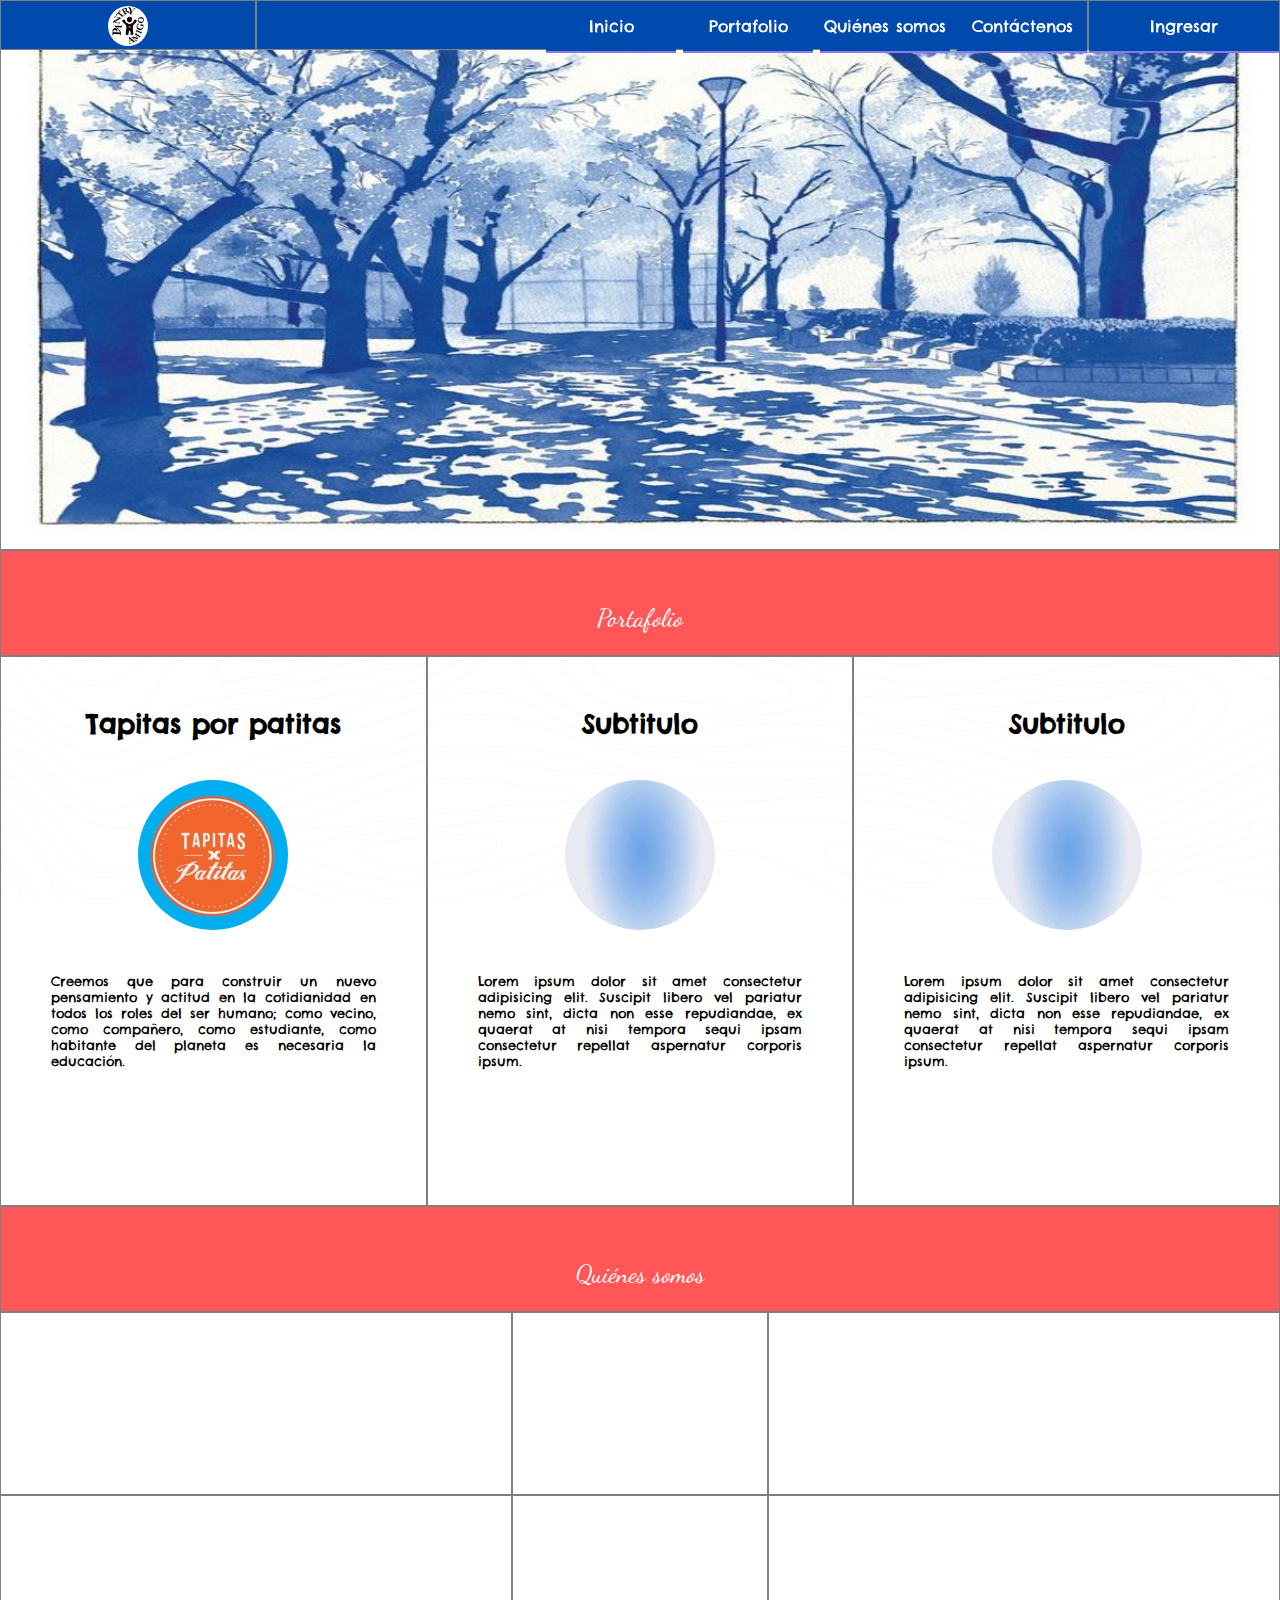
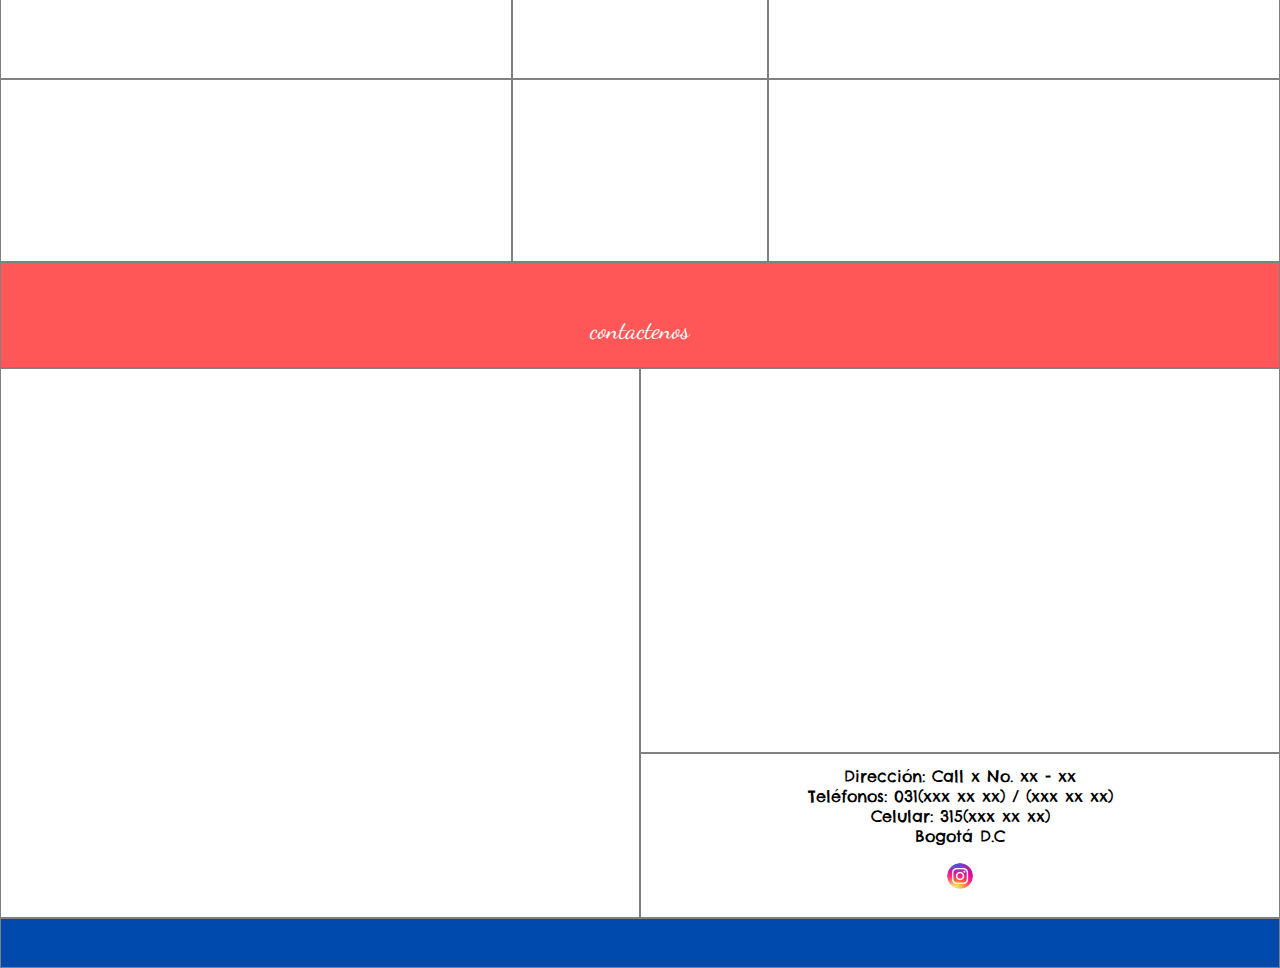
==== index.html @ cb9f5ed7 "Proyecto 4 maquetado" ====
<!DOCTYPE html>
<html>
<head>
    <meta charset="utf-8">
<!-- para dispositivos pequeños -->
<meta name="viewport" content="width=device-width, user-scalable=no, initial-scale=1.0,
maximum-scale=1.0,minimum-scale=1.0">
<title>pantry</title>
<link rel="stylesheet" type="text/css" href="css/estilos.css">
<link rel="shortcut icon" href="img/logo.png">
</head>
<body>
    <div class="contenedor"></div> <!--esta es la nueva línea de código-->
<!--navegador-->
<!--<div id="nav"class=borde></div>-->
<nav>
<div class="logo borde">
    <img src="img/logo.png" alt="imagen logo" title="Logo empresa">
</div>
<div class="navegacion borde">
    <!--se agrega como lista ul
con los elementos li que tienen enlaces-->
<ul>
    <li><a href="#">Inicio</a></li>
    <li><a href="#portafoliox">Portafolio</a>
        <ul>
            <li><a href="">Productos</a>
                <ul>
                    <li><a href="">Producto 1</a></li>
                    <li><a href="">Producto 2</a></li>
                    <li><a href="">Producto 3</a></li>
                </ul>
            </li>
            <li><a href="">Servicios</a>
                <ul>
                    <li><a href="">Servicio 1</a></li>
                    <li><a href="">Servicio 2</a></li>
                    <li><a href="">Servicio 3</a></li>
                </ul>
            </li>
            </ul>
    </li>
    <li><a href="#quienes">Quiénes somos</a></li>
    <li><a href="#contacto">Contáctenos</a></li>
    </ul>
</div>
<div class="ingreso borde">
    <ul>
        <li><a href="">Ingresar</a>
            <ul>
                <li><a href="">Registro</a></li>
                <li><a href="html/ingreso.html">Ingreso</a></li>
            </ul>
        </li>
        </ul>
</div>
</nav>
<!-- Encabezado -->
<!--<div id="header"class=borde></div>-->
<header class="borde"></header>

<!-- Portafolio -->
<div id="portafoliox" class="borde titulo">Portafolio</div>
<!--podria ser section
<div id="portafolio"class=borde></div>-->
<main id="portafolio">
<div class="div-porta borde">
    <h1>Tapitas por patitas</h1>
<img src="img/tapitas.jfif" alt="degradado" title="porta1 empresa">
<p>Creemos que para construir un nuevo pensamiento y actitud en la cotidianidad en todos los roles del ser humano; como vecino, como compañero, como estudiante, como habitante del planeta es necesaria la educación.</p>
</div>
<div class="div-porta borde">
    <h1>Subtitulo</h1>
<img src="img/blanco.jfif" alt="degradado" title="porta1 empresa">
<p>Lorem ipsum dolor sit amet consectetur adipisicing elit. Suscipit libero vel pariatur nemo sint, dicta non esse repudiandae, ex quaerat at nisi tempora sequi ipsam consectetur repellat aspernatur corporis ipsum.</p>
</div>
<div class="div-porta borde">
    <h1>Subtitulo</h1>
<img src="img/blanco.jfif" alt="degradado" title="porta1 empresa">
<p>Lorem ipsum dolor sit amet consectetur adipisicing elit. Suscipit libero vel pariatur nemo sint, dicta non esse repudiandae, ex quaerat at nisi tempora sequi ipsam consectetur repellat aspernatur corporis ipsum.</p>
</div>
</main>

<!-- quienes-somos -->
<div id="quienes" class="borde titulo">Quiénes somos</div>
<!-- <div id="quienes-somos"class=borde></div> -->
<section id="quienes-somos">
<div class="fila">
<div class="col-ext borde"></div>
<div class="col-cen borde"></div>
<div class="col-ext borde"></div>
</div>
<div class="fila">
<div class="col-ext borde"></div>
<div class="col-cen borde"></div>
<div class="col-ext borde"></div>
</div>
<div class="fila">
<div class="col-ext borde"></div>
<div class="col-cen borde"></div>
<div class="col-ext borde"></div>
</div>
</section>

<!-- contactenos -->
<div id="contacto" class="borde titulo">contactenos</div>
<!-- <div id="contactenos"class=borde></div> -->
<section id="contactenos">
<div class="div-contacto borde"></div>
<div class="div-contacto">
<div class="div-arr borde">
    <!--mapa de google-->
    <iframe src="https://www.google.com/maps/embed?pb=!1m18!1m12!1m3!1d3976.4800445134565!2d-74.1449559244183!3d4.686320441780808!2m3!1f0!2f0!3f0!3m2!1i1024!2i768!4f13.1!3m3!1m2!1s0x8e3f9c95cfe2a167%3A0x5b35e01a7fbfd17c!2sColegio%20Madre%20Matilde!5e0!3m2!1ses-419!2sco!4v1725817347348!5m2!1ses-419!2sco" allowfullscreen="" loading="lazy" referrerpolicy="no-referrer-when-downgrade"></iframe>
</div>
<!-- información de la empresa -->
<div class="div-aba borde">
    <p class="direccion">Dirección: Call x No. xx - xx</p>
    <p>Teléfonos: 031(xxx xx xx) / (xxx xx xx)</p>
    <p>Celular: 315(xxx xx xx)</p>
    <p>Bogotá D.C</p>
    <a href="https://www.instagram.com/colmatildebogota/" target="_blank"><img
    class="instagram" src="img/insta.png"></a>
</div>
</div>
</section>

<!-- pie de página -->
<!-- <div id="footer"class=borde></div> -->
<footer class="borde"></footer>
</body>
</html>
---- css/estilos.css ----
@import url('https://fonts.googleapis.com/css2?family=Dancing+Script&display=swap');
@import url('https://fonts.googleapis.com/css2?family=Chelsea+Market&display=swap');
*{
    box-sizing: border-box;
    /*controlar dimensiones sin que se vean afectadas
    por el border o por el padding*/
    margin:0;
    padding: 0;
    }
    /*clases especiales*/
    .borde{
    border:1px solid gray;
    }

    .titulo{
        width: 100%;
        height: 50px;
        /*padding: 10px;*/
        padding: 52px;
        background-color: rgba(255,87,87);
        font-family: 'Dancing Script', cursive;
        color:#fff;
        text-align: center;
        /*aumentar el titulo puede ser h1 pero...*/
        font-size: 25px;/*puede ser 2em*/
    }

/*contenedor para pantallas grandes*/
.contenedor{
    width: 99%;
    max-width: 1280px;
    margin:auto; /*quede centrado*/
    }

    /*cuerpo*/
body{
    background-image: url('../img/descarga.jfif');
    background-size: 100% 100%;
    background-attachment: fixed;/*la imagen se quede fija*/
    font-family: 'Chelsea Market', cursive;
    }
     
    /*navegador*/
    nav{
        width: 100%;
        height: 50px;
        background-color: #004aad;
        position:  fixed;
        max-width: 1280px;
        }

    /*La suma da 100=65+15+20*/
    .logo{
    width: 20%;
    height: 100%;
    float: left;
    float: left;
    padding: 5px;/*no se pegue la imagen logo tanto al borde*/
    /*aplica para la imagen y letras*/
    text-align: center;
    }
    /*en su interior a otra caja cuando esten separados*/
.logo img{
    /*width: auto;*/
    /*height: 100%; de los 50px*/
    width: 40px;
    height: 40px;
    border-radius: 50%;/*la imagen sea curva*/
    /*Si se quiere rendondez total se tiene que
    calcular en el ancho y alto en medida
    en pixeles. Teniendo en cuenta la
    altura nav 50px y padding de 5px*/
    }
    .navegacion{
    width: 65%;
    height: 100%;
    float: left;
    }
    .ingreso{
    width: 15%;
    height: 100%;
    float: left;
    }
    /*niveles de navegación*/
/*nivel 0*/
nav ul{
    list-style: none;/*para quitar viñetas*/
    text-align: right;/*el elemento ul se desplaza a la derecha*/
}
nav ul li{
    /*display:inline-block;/*Dejar los elementos de forma horizontal*/
    width: 130px;/*tamaño definido para todas las opciones (los elementos li)*/
    /*se agrega el mismo color a todos los elementos de la
barra de navegación*/
background-color: #004aad;
}
/*Para que los elementos ocultos cuando pase el mouse, muestre
los elementos ul*/
nav ul li:hover>ul{
    display: block;
    }
/*Para que los subítems queden como lo esperado*/
nav .navegacion>ul>li{
    /*quiere decir que solo las etiquetas que estan directamente relacionadas
    con la clase navegación y solo las li van a tener dichas propuedades*/
    /*Se agrega el display*/
    display:inline-block;
    }
/*Para que el elemento <li> complete el contenedor*/
nav .ingreso ul li{
    width: 100%;
}
nav ul li a{
    display:block; /*para poder colocarle un margin o un padding
al elemento <a>*/
text-decoration: none;/*quitar el subrayado del link del anchor <a>*/
color: #ffffff;
padding: 15px 2px; /*Recuerde que es arriba(15px)-derecha(2px)-abajo(15)-izquierda(2)*/
text-align: center;
border-bottom: 2px solid #8a7beb;/*borde inferior al elemento <a>*/
}
/*Recuerde hover es una pseudo-clase
el proposito es que algo cambie o resalte cuando pase el cursor
por descendencia el elemento <a> tendrá este efecto*/
nav ul li a:hover{
    background: rgba(0, 0, 0, 0.5);/*una opacidad mientras el puntero
pasa sobre la opcion*/
border-bottom: 2px solid rgb(0,0,0);
}
/*nivel 1 -primer despliegue*/
nav li ul{
    position: absolute;/*Los elemento ul
mantengan la posición*/
display: none;/*se ocultan los elementos del nivel 1*/
}
/*Para las subítems de la opción ingreso*/
nav .ingreso li ul{
    width: 14%;/*Se coloca un ancho al elemento de la clase ingreso
    que sea acorde a lo que se necesita*/
    }
nav li ul li{
    position: relative;
}
/*nivel 2 -despligues laterales+*/
nav li ul li ul{
    left: 130px;/*desde la izquierda va a ocupar 130px*/
top:2px;/*quede un poco abajo*/
}
    /*encabezado*/
    header{
    width: 100%;
    height: 550px;
    /*depende del monitor*/
    background-image: url('../img/blue.jfif');
    background-size:100% 100%;
    }

    /*portafolio*/
    
    #titulo1{
    width: 100%;
    height: 50px;
    padding: 10px;
    }
    main#portafolio{/*tiene que estar pegado para que sepa que es de esa etiqueta
    si se separa pensara que es de alguna del interior*/
    width: 100%;
    height: 550px;
    background: rgb(255,255,255,0.9);/*transparencia 0.4*/
    }
    .div-porta{
    width: 33.33%;
    height:100%;
    float: left;
    text-align: center;
padding: 50px;
font-size: 13px;
}
.div-porta img{
width: 150px;
height: 150px;
margin: 40px 0px 0px 0px;
border-radius: 50%;
}
/*en div porta hay una etiqueta p que quiero este justificada*/
.div-porta p{
    margin: 40px 0px 0px 0px;/*cuando hay 2 medidas afecta primero
arriba y abajo y la otra es izq y der*/
/*margin-top: 20px;*/
text-align: justify;
}
    /*quinenes-somos*/
    #titulo2{
    width: 100%;
    height: 50px;
    padding: 10px;
    }
    section#quienes-somos{
    width: 100%;
    height: 550px;
    }
    .fila{
    width: 100%;
    height: 33.33%;
    }
    .col-ext{
    width: 40%;
    height: 100%;
    float: left;
    }
    .col-cen{
    width: 20%;
    height: 100%;
    float: left;
    }
    /*contactenos*/
    #titulo3{
    width: 100%;
    height: 50px;
    padding: 10px; /*#FF5757*/
    }
    section#contactenos{
    width: 100%;
    height: 550px;
    }
    .div-contacto{
    width: 50%;
    height: 100%;
    float: left;
    }
    /*para el video*/
.div-arr iframe{
    width: 100%;
    height: 100%;
    border: 0;
    } 
    .div-arr{
    width: 100%;
    height:70%;
    }
    .div-aba{
    width: 100%;
    height:30%;
    padding: 2px;
    background: rgb(255,255,255,0.9);
    text-align: center;
    }
    /*dirección contacto*/
.direccion{
    margin-top: 10px;
    }
    /*redes sociales*/
    .instagram{
    width: 40px;
    height:40px;
    padding: 2px;
    margin-top: 10px;
    }
    /*footer*/
    footer{
    width: 100%;
    height: 50px;
    background-color: #004aad
    }
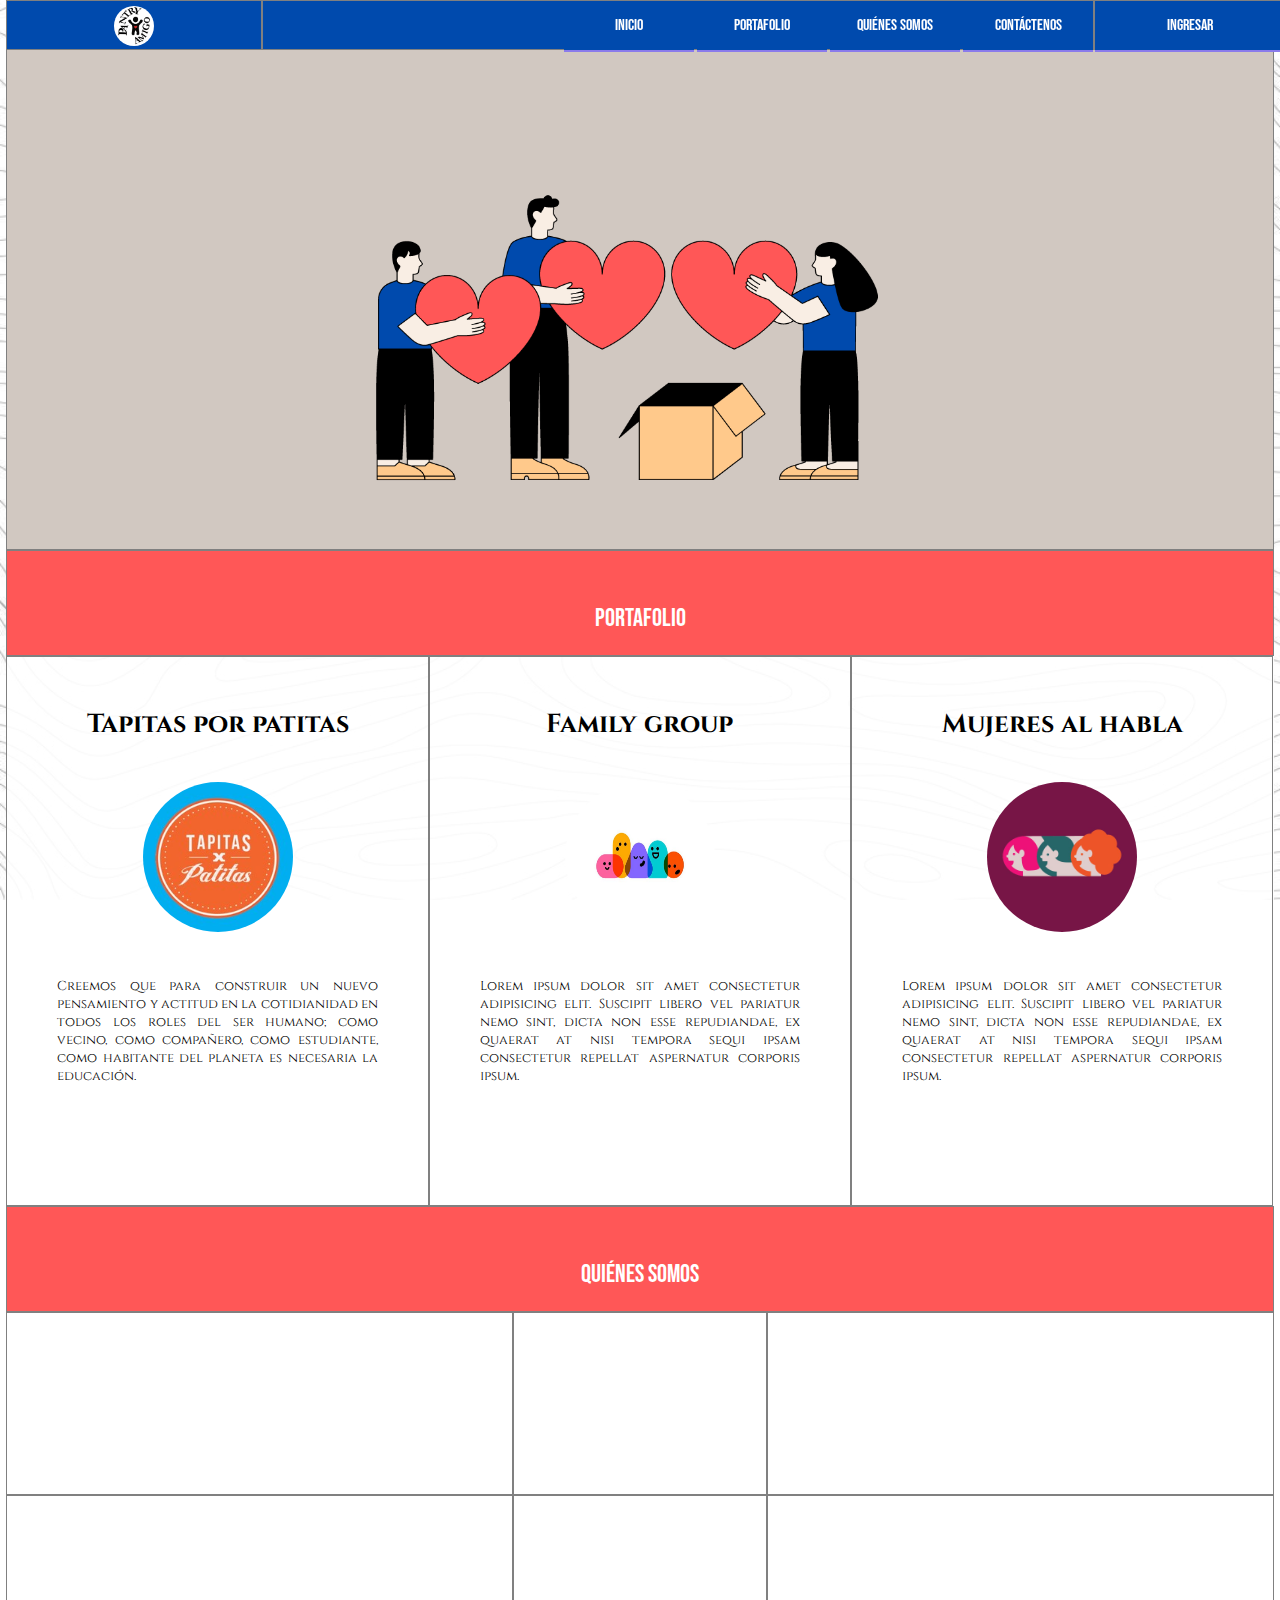
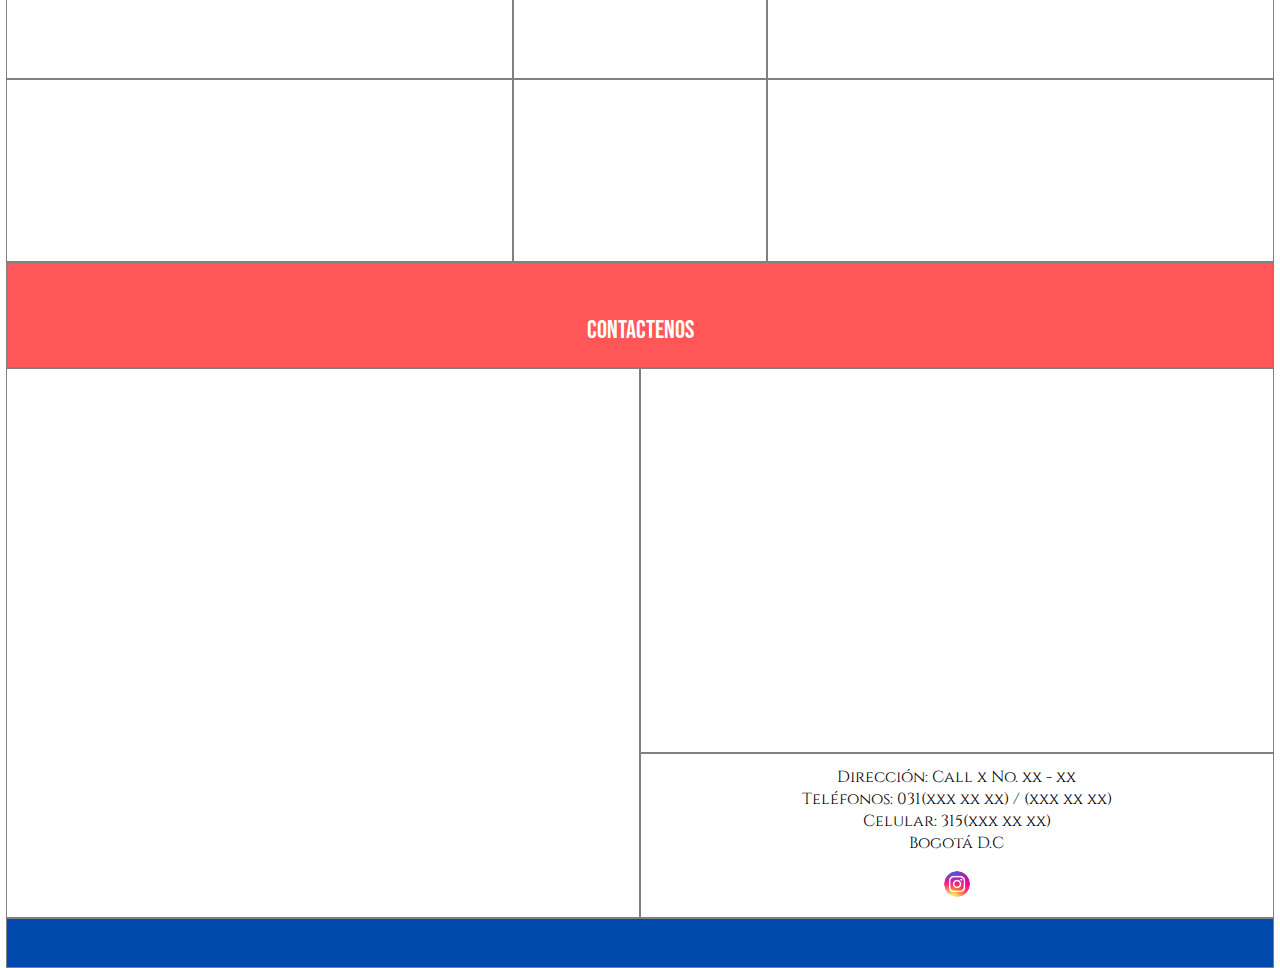
==== commit a8f65122: "arreglos pagina admin" ====
--- a/index.html
+++ b/index.html
@@ -1,131 +1,143 @@
 <!DOCTYPE html>
 <html>
+
 <head>
     <meta charset="utf-8">
-<!-- para dispositivos pequeños -->
-<meta name="viewport" content="width=device-width, user-scalable=no, initial-scale=1.0,
+    <!-- para dispositivos pequeños -->
+    <meta name="viewport" content="width=device-width, user-scalable=no, initial-scale=1.0,
 maximum-scale=1.0,minimum-scale=1.0">
-<title>pantry</title>
-<link rel="stylesheet" type="text/css" href="css/estilos.css">
-<link rel="shortcut icon" href="img/logo.png">
+    <title>pantry</title>
+    <link rel="stylesheet" type="text/css" href="css/estilos.css">
+    <link rel="shortcut icon" href="img/logo.png">
 </head>
+
 <body>
-    <div class="contenedor"></div> <!--esta es la nueva línea de código-->
-<!--navegador-->
-<!--<div id="nav"class=borde></div>-->
-<nav>
-<div class="logo borde">
-    <img src="img/logo.png" alt="imagen logo" title="Logo empresa">
+    <div class="contenedor"> <!--esta es la nueva línea de código-->
+    <!--navegador-->
+    <!--<div id="nav"class=borde></div>-->
+    <nav>
+        <div class="logo borde">
+            <img src="img/logo.png" alt="imagen logo" title="Logo empresa">
+        </div>
+        <div class="navegacion borde">
+            <!--se agrega como lista ul
+con los elementos li que tienen enlaces-->
+            <ul>
+                <li><a href="#">Inicio</a></li>
+                <li><a href="#portafoliox">Portafolio</a>
+                    <ul>
+                        <li><a href="">Productos</a>
+                            <ul>
+                                <li><a href="">Producto 1</a></li>
+                                <li><a href="">Producto 2</a></li>
+                                <li><a href="">Producto 3</a></li>
+                            </ul>
+                        </li>
+                        <li><a href="">Servicios</a>
+                            <ul>
+                                <li><a href="">Servicio 1</a></li>
+                                <li><a href="">Servicio 2</a></li>
+                                <li><a href="">Servicio 3</a></li>
+                            </ul>
+                        </li>
+                    </ul>
+                </li>
+                <li><a href="#quienes">Quiénes somos</a></li>
+                <li><a href="#contacto">Contáctenos</a></li>
+            </ul>
+        </div>
+        <div class="ingreso borde">
+            <ul>
+                <li><a href="">Ingresar</a>
+                    <ul>
+                        <li><a href="">Registro</a></li>
+                        <li><a href="html/ingreso.html">Ingreso</a></li>
+                    </ul>
+                </li>
+            </ul>
+        </div>
+    </nav>
+    <!-- Encabezado -->
+    <!--<div id="header"class=borde></div>-->
+    <header class="borde"></header>
+
+    <!-- Portafolio -->
+    <div id="portafoliox" class="borde titulo">Portafolio</div>
+    <!--podria ser section
+<div id="portafolio"class=borde></div>-->
+    <main id="portafolio">
+        <div class="div-porta borde">
+            <h1>Tapitas por patitas</h1>
+            <img src="img/tapitas.jfif" alt="degradado" title="porta1 empresa">
+            <p>Creemos que para construir un nuevo pensamiento y actitud en la cotidianidad en todos los roles del ser
+                humano; como vecino, como compañero, como estudiante, como habitante del planeta es necesaria la
+                educación.</p>
+        </div>
+        <div class="div-porta borde">
+            <h1>Family group</h1>
+            <img src="img/fundacion2.jpg" alt="degradado" title="porta1 empresa">
+            <p>Lorem ipsum dolor sit amet consectetur adipisicing elit. Suscipit libero vel pariatur nemo sint, dicta
+                non esse repudiandae, ex quaerat at nisi tempora sequi ipsam consectetur repellat aspernatur corporis
+                ipsum.</p>
+        </div>
+        <div class="div-porta borde">
+            <h1>Mujeres al habla</h1>
+            <img src="img/fundacion3.jpg" alt="degradado" title="porta1 empresa">
+            <p>Lorem ipsum dolor sit amet consectetur adipisicing elit. Suscipit libero vel pariatur nemo sint, dicta
+                non esse repudiandae, ex quaerat at nisi tempora sequi ipsam consectetur repellat aspernatur corporis
+                ipsum.</p>
+        </div>
+    </main>
+
+    <!-- quienes-somos -->
+    <div id="quienes" class="borde titulo">Quiénes somos</div>
+    <!-- <div id="quienes-somos"class=borde></div> -->
+    <section id="quienes-somos">
+        <div class="fila">
+            <div class="col-ext borde"></div>
+            <div class="col-cen borde"></div>
+            <div class="col-ext borde"></div>
+        </div>
+        <div class="fila">
+            <div class="col-ext borde"></div>
+            <div class="col-cen borde"></div>
+            <div class="col-ext borde"></div>
+        </div>
+        <div class="fila">
+            <div class="col-ext borde"></div>
+            <div class="col-cen borde"></div>
+            <div class="col-ext borde"></div>
+        </div>
+    </section>
+
+    <!-- contactenos -->
+    <div id="contacto" class="borde titulo">contactenos</div>
+    <!-- <div id="contactenos"class=borde></div> -->
+    <section id="contactenos">
+        <div class="div-contacto borde"></div>
+        <div class="div-contacto">
+            <div class="div-arr borde">
+                <!--mapa de google-->
+                <iframe
+                    src="https://www.google.com/maps/embed?pb=!1m18!1m12!1m3!1d3976.4800445134565!2d-74.1449559244183!3d4.686320441780808!2m3!1f0!2f0!3f0!3m2!1i1024!2i768!4f13.1!3m3!1m2!1s0x8e3f9c95cfe2a167%3A0x5b35e01a7fbfd17c!2sColegio%20Madre%20Matilde!5e0!3m2!1ses-419!2sco!4v1725817347348!5m2!1ses-419!2sco"
+                    allowfullscreen="" loading="lazy" referrerpolicy="no-referrer-when-downgrade"></iframe>
+            </div>
+            <!-- información de la empresa -->
+            <div class="div-aba borde">
+                <p class="direccion">Dirección: Call x No. xx - xx</p>
+                <p>Teléfonos: 031(xxx xx xx) / (xxx xx xx)</p>
+                <p>Celular: 315(xxx xx xx)</p>
+                <p>Bogotá D.C</p>
+                <a href="https://www.instagram.com/colmatildebogota/" target="_blank"><img class="instagram"
+                        src="img/insta.png"></a>
+            </div>
+        </div>
+    </section>
+
+    <!-- pie de página -->
+    <!-- <div id="footer"class=borde></div> -->
+    <footer class="borde"></footer>
 </div>
-<div class="navegacion borde">
-    <!--se agrega como lista ul
-con los elementos li que tienen enlaces-->
-<ul>
-    <li><a href="#">Inicio</a></li>
-    <li><a href="#portafoliox">Portafolio</a>
-        <ul>
-            <li><a href="">Productos</a>
-                <ul>
-                    <li><a href="">Producto 1</a></li>
-                    <li><a href="">Producto 2</a></li>
-                    <li><a href="">Producto 3</a></li>
-                </ul>
-            </li>
-            <li><a href="">Servicios</a>
-                <ul>
-                    <li><a href="">Servicio 1</a></li>
-                    <li><a href="">Servicio 2</a></li>
-                    <li><a href="">Servicio 3</a></li>
-                </ul>
-            </li>
-            </ul>
-    </li>
-    <li><a href="#quienes">Quiénes somos</a></li>
-    <li><a href="#contacto">Contáctenos</a></li>
-    </ul>
-</div>
-<div class="ingreso borde">
-    <ul>
-        <li><a href="">Ingresar</a>
-            <ul>
-                <li><a href="">Registro</a></li>
-                <li><a href="html/ingreso.html">Ingreso</a></li>
-            </ul>
-        </li>
-        </ul>
-</div>
-</nav>
-<!-- Encabezado -->
-<!--<div id="header"class=borde></div>-->
-<header class="borde"></header>
+</body>
 
-<!-- Portafolio -->
-<div id="portafoliox" class="borde titulo">Portafolio</div>
-<!--podria ser section
-<div id="portafolio"class=borde></div>-->
-<main id="portafolio">
-<div class="div-porta borde">
-    <h1>Tapitas por patitas</h1>
-<img src="img/tapitas.jfif" alt="degradado" title="porta1 empresa">
-<p>Creemos que para construir un nuevo pensamiento y actitud en la cotidianidad en todos los roles del ser humano; como vecino, como compañero, como estudiante, como habitante del planeta es necesaria la educación.</p>
-</div>
-<div class="div-porta borde">
-    <h1>Subtitulo</h1>
-<img src="img/blanco.jfif" alt="degradado" title="porta1 empresa">
-<p>Lorem ipsum dolor sit amet consectetur adipisicing elit. Suscipit libero vel pariatur nemo sint, dicta non esse repudiandae, ex quaerat at nisi tempora sequi ipsam consectetur repellat aspernatur corporis ipsum.</p>
-</div>
-<div class="div-porta borde">
-    <h1>Subtitulo</h1>
-<img src="img/blanco.jfif" alt="degradado" title="porta1 empresa">
-<p>Lorem ipsum dolor sit amet consectetur adipisicing elit. Suscipit libero vel pariatur nemo sint, dicta non esse repudiandae, ex quaerat at nisi tempora sequi ipsam consectetur repellat aspernatur corporis ipsum.</p>
-</div>
-</main>
-
-<!-- quienes-somos -->
-<div id="quienes" class="borde titulo">Quiénes somos</div>
-<!-- <div id="quienes-somos"class=borde></div> -->
-<section id="quienes-somos">
-<div class="fila">
-<div class="col-ext borde"></div>
-<div class="col-cen borde"></div>
-<div class="col-ext borde"></div>
-</div>
-<div class="fila">
-<div class="col-ext borde"></div>
-<div class="col-cen borde"></div>
-<div class="col-ext borde"></div>
-</div>
-<div class="fila">
-<div class="col-ext borde"></div>
-<div class="col-cen borde"></div>
-<div class="col-ext borde"></div>
-</div>
-</section>
-
-<!-- contactenos -->
-<div id="contacto" class="borde titulo">contactenos</div>
-<!-- <div id="contactenos"class=borde></div> -->
-<section id="contactenos">
-<div class="div-contacto borde"></div>
-<div class="div-contacto">
-<div class="div-arr borde">
-    <!--mapa de google-->
-    <iframe src="https://www.google.com/maps/embed?pb=!1m18!1m12!1m3!1d3976.4800445134565!2d-74.1449559244183!3d4.686320441780808!2m3!1f0!2f0!3f0!3m2!1i1024!2i768!4f13.1!3m3!1m2!1s0x8e3f9c95cfe2a167%3A0x5b35e01a7fbfd17c!2sColegio%20Madre%20Matilde!5e0!3m2!1ses-419!2sco!4v1725817347348!5m2!1ses-419!2sco" allowfullscreen="" loading="lazy" referrerpolicy="no-referrer-when-downgrade"></iframe>
-</div>
-<!-- información de la empresa -->
-<div class="div-aba borde">
-    <p class="direccion">Dirección: Call x No. xx - xx</p>
-    <p>Teléfonos: 031(xxx xx xx) / (xxx xx xx)</p>
-    <p>Celular: 315(xxx xx xx)</p>
-    <p>Bogotá D.C</p>
-    <a href="https://www.instagram.com/colmatildebogota/" target="_blank"><img
-    class="instagram" src="img/insta.png"></a>
-</div>
-</div>
-</section>
-
-<!-- pie de página -->
-<!-- <div id="footer"class=borde></div> -->
-<footer class="borde"></footer>
-</body>
 </html>--- a/css/estilos.css
+++ b/css/estilos.css
@@ -1,5 +1,6 @@
-@import url('https://fonts.googleapis.com/css2?family=Dancing+Script&display=swap');
-@import url('https://fonts.googleapis.com/css2?family=Chelsea+Market&display=swap');
+@import url('https://fonts.googleapis.com/css2?family=Bebas+Neue&display=swap');
+@import url('https://fonts.googleapis.com/css2?family=Cinzel:wght@400..900&display=swap');
+
 *{
     box-sizing: border-box;
     /*controlar dimensiones sin que se vean afectadas
@@ -18,7 +19,7 @@
         /*padding: 10px;*/
         padding: 52px;
         background-color: rgba(255,87,87);
-        font-family: 'Dancing Script', cursive;
+        font-family: 'Bebas Neue', cursive;
         color:#fff;
         text-align: center;
         /*aumentar el titulo puede ser h1 pero...*/
@@ -37,7 +38,7 @@
     background-image: url('../img/descarga.jfif');
     background-size: 100% 100%;
     background-attachment: fixed;/*la imagen se quede fija*/
-    font-family: 'Chelsea Market', cursive;
+    font-family: 'Cinzel', cursive;
     }
      
     /*navegador*/
@@ -47,6 +48,7 @@
         background-color: #004aad;
         position:  fixed;
         max-width: 1280px;
+        font-family: 'Bebas Neue', cursive;
         }
 
     /*La suma da 100=65+15+20*/
@@ -151,8 +153,10 @@
     width: 100%;
     height: 550px;
     /*depende del monitor*/
-    background-image: url('../img/blue.jfif');
-    background-size:100% 100%;
+    background-image: url('../img/fondito.png');
+    background-size:cover;
+    background-position: center;
+    background-repeat: no-repeat;
     }
 
     /*portafolio*/
